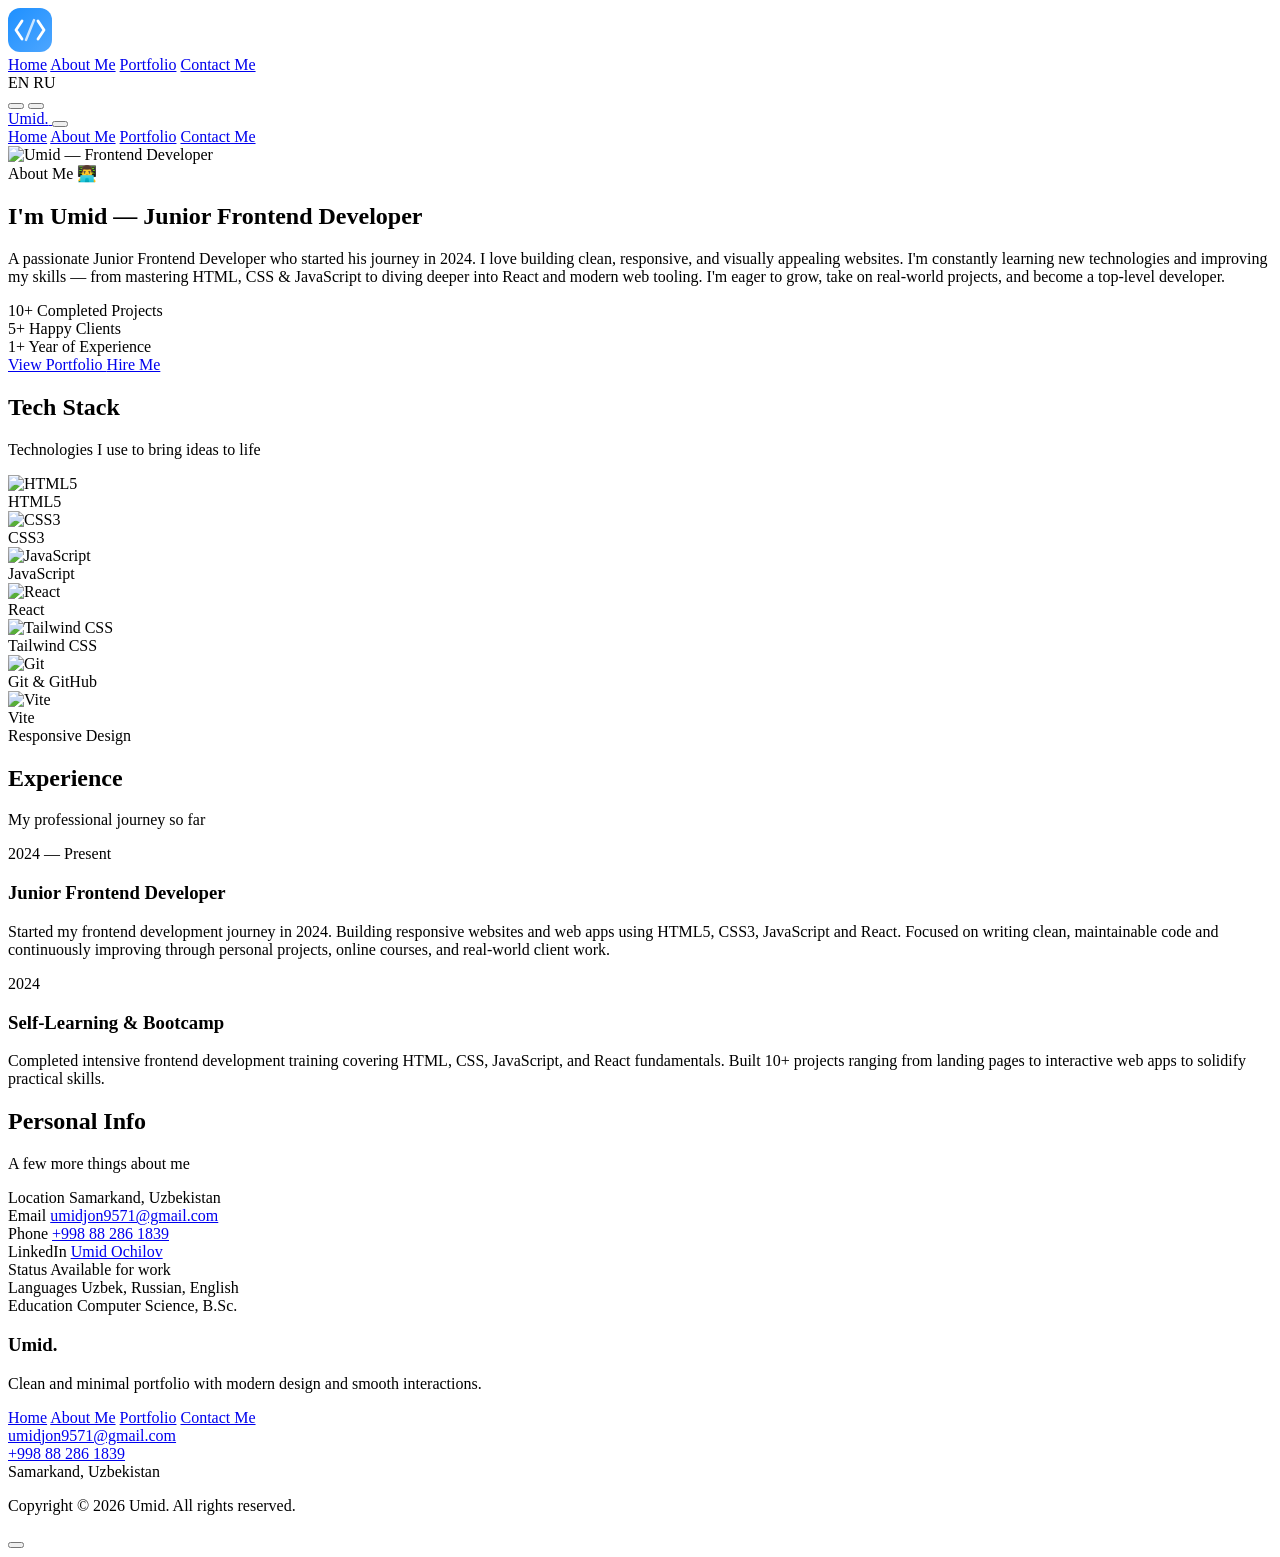
==== about.html @ 9028ab8f "Add files via upload" ====
<!DOCTYPE html>
<html lang="en">

<head>
  <meta charset="UTF-8">
  <meta name="viewport" content="width=device-width, initial-scale=1.0">
  <title>About Me | Umid — Frontend Developer</title>

  <link rel="icon" type="image/svg+xml"
    href="data:image/svg+xml,%3Csvg xmlns='http://www.w3.org/2000/svg' width='44' height='44' viewBox='0 0 44 44' fill='none'%3E%3Cdefs%3E%3ClinearGradient id='g' x1='0' y1='0' x2='44' y2='44' gradientUnits='userSpaceOnUse'%3E%3Cstop offset='0%25' stop-color='%231e90ff'/%3E%3Cstop offset='100%25' stop-color='%234da6ff'/%3E%3C/linearGradient%3E%3C/defs%3E%3Crect width='44' height='44' rx='12' fill='url(%23g)'/%3E%3Cpolyline points='14,13 8,22 14,31' stroke='white' stroke-width='2.8' stroke-linecap='round' stroke-linejoin='round' fill='none'/%3E%3Cpolyline points='30,13 36,22 30,31' stroke='white' stroke-width='2.8' stroke-linecap='round' stroke-linejoin='round' fill='none'/%3E%3Cline x1='26' y1='12' x2='18' y2='32' stroke='rgba(255,255,255,0.75)' stroke-width='2.4' stroke-linecap='round'/%3E%3C/svg%3E">

  <meta name="description"
    content="Learn more about Umid — a passionate Frontend Developer specializing in React, JavaScript, HTML & CSS.">
  <meta name="robots" content="index, follow">
  <meta name="theme-color" content="#1e90ff">

  <link rel="preconnect" href="https://fonts.googleapis.com">
  <link rel="preconnect" href="https://fonts.gstatic.com" crossorigin>
  <link href="https://fonts.googleapis.com/css2?family=Outfit:wght@300;400;500;600;700&display=swap" rel="stylesheet">
  <script src="https://unpkg.com/lucide@latest"></script>
  <link rel="stylesheet" href="./css/style.css">
  <link rel="stylesheet" href="./css/about.css">
</head>

<!-- Premium UI Elements -->
<div class="loader-wrapper" id="loader">
  <div class="loader"></div>
</div>
<div class="scroll-progress" id="scroll-progress"></div>
<div class="cursor-dot" id="cursor-dot"></div>
<div class="cursor-outline" id="cursor-outline"></div>

<div class="bg-slideshow" id="bg-slideshow"></div>
<div class="bg-overlay"></div>
<div class="noise-overlay"></div>

<header id="header">
  <div class="container">
    <nav>
      <a href="index.html" class="logo" id="site-logo">
        <svg xmlns="http://www.w3.org/2000/svg" width="44" height="44" viewBox="0 0 44 44" fill="none">
          <defs>
            <linearGradient id="logoGrad" x1="0" y1="0" x2="44" y2="44" gradientUnits="userSpaceOnUse">
              <stop offset="0%" stop-color="#1e90ff" />
              <stop offset="100%" stop-color="#4da6ff" />
            </linearGradient>
          </defs>
          <rect width="44" height="44" rx="12" fill="url(#logoGrad)" />
          <polyline points="14,13 8,22 14,31" stroke="white" stroke-width="2.8" stroke-linecap="round"
            stroke-linejoin="round" fill="none" />
          <polyline points="30,13 36,22 30,31" stroke="white" stroke-width="2.8" stroke-linecap="round"
            stroke-linejoin="round" fill="none" />
          <line x1="26" y1="12" x2="18" y2="32" stroke="rgba(255,255,255,0.75)" stroke-width="2.4"
            stroke-linecap="round" />
        </svg>
      </a>
      <div class="nav-links">
        <a href="index.html" data-i18n="home">Home</a>
        <a href="about.html" class="active" data-i18n="about">About Me</a>
        <a href="portfolio.html" data-i18n="portfolio">Portfolio</a>
        <a href="contact.html" data-i18n="contact">Contact Me</a>
      </div>

      <div class="nav-actions">
        <div class="lang-switcher">
          <span class="lang-btn active" data-lang="en">EN</span>
          <span class="lang-btn" data-lang="ru">RU</span>
        </div>

        <button id="theme-toggle" class="theme-toggle">
          <i data-lucide="sun" id="sun-icon"></i>
          <i data-lucide="moon" id="moon-icon" style="display: none;"></i>
        </button>

        <button id="mobile-menu-toggle" class="mobile-menu-toggle">
          <i data-lucide="menu"></i>
        </button>
      </div>
    </nav>
  </div>
</header>

<div id="mobile-menu" class="mobile-menu">
  <div class="mobile-menu-header">
    <a href="index.html" class="logo">
      <span class="logo-text">Umid.</span>
    </a>
    <button id="mobile-menu-close" class="mobile-menu-close">
      <i data-lucide="x"></i>
    </button>
  </div>
  <div class="mobile-links">
    <a href="index.html">Home</a>
    <a href="about.html" class="active">About Me</a>
    <a href="portfolio.html">Portfolio</a>
    <a href="contact.html">Contact Me</a>
  </div>
</div>

<main>

  <!-- ═══════════ ABOUT HERO ═══════════ -->
  <section class="container about-hero">
    <div class="about-image-col animate-up">
      <div class="hero-image-wrapper">
        <img src="images/profile.jpg" alt="Umid — Frontend Developer">
      </div>
    </div>

    <div class="about-content-col animate-up" style="transition-delay: 0.15s;">
      <div class="badge">
        <span data-i18n="about_hero_badge">About Me 👨‍💻</span>
      </div>
      <h1 data-i18n="about_hero_title">I'm Umid — <span class="accent">Junior</span> Frontend Developer</h1>
      <p class="about-lead" data-i18n="about_hero_lead">A passionate Junior Frontend Developer who started his journey
        in 2024. I love building
        clean, responsive, and visually appealing websites. I'm constantly learning new technologies and improving my
        skills — from mastering HTML, CSS & JavaScript to diving deeper into React and modern web tooling. I'm eager
        to grow, take on real-world projects, and become a top-level developer.</p>

      <div class="about-stats">
        <div class="about-stat">
          <span class="stat-num">10<span class="accent">+</span></span>
          <span class="stat-lbl" data-i18n="stat_projects">Completed Projects</span>
        </div>
        <div class="about-stat">
          <span class="stat-num">5<span class="accent">+</span></span>
          <span class="stat-lbl" data-i18n="stat_clients">Happy Clients</span>
        </div>
        <div class="about-stat">
          <span class="stat-num">1<span class="accent">+</span></span>
          <span class="stat-lbl" data-i18n="stat_experience">Year of Experience</span>
        </div>
      </div>

      <div class="about-actions">
        <a href="index.html#portfolio" class="btn-primary" data-i18n="hero_btn_portfolio">
          View Portfolio <i data-lucide="arrow-right"></i>
        </a>
        <a href="mailto:umidjon9571@gmail.com" class="btn-outline">
          <i data-lucide="mail"></i> <span data-i18n="hire_me">Hire Me</span>
        </a>
      </div>
    </div>
  </section>

  <!-- ═══════════ TECH STACK ═══════════ -->
  <section class="container tech-section">
    <h2 class="animate-up" data-i18n="tech_stack_title">Tech Stack</h2>
    <p class="section-subtitle animate-up" data-i18n="tech_stack_subtitle">Technologies I use to bring ideas to life</p>
    <div class="tech-grid">
      <div class="tech-card animate-up" style="transition-delay: 0.05s;">
        <div class="tech-icon">
          <img src="https://cdn.jsdelivr.net/gh/devicons/devicon/icons/html5/html5-original.svg" alt="HTML5">
        </div>
        <span>HTML5</span>
      </div>
      <div class="tech-card animate-up" style="transition-delay: 0.1s;">
        <div class="tech-icon">
          <img src="https://cdn.jsdelivr.net/gh/devicons/devicon/icons/css3/css3-original.svg" alt="CSS3">
        </div>
        <span>CSS3</span>
      </div>
      <div class="tech-card animate-up" style="transition-delay: 0.15s;">
        <div class="tech-icon">
          <img src="https://cdn.jsdelivr.net/gh/devicons/devicon/icons/javascript/javascript-original.svg"
            alt="JavaScript">
        </div>
        <span>JavaScript</span>
      </div>
      <div class="tech-card animate-up" style="transition-delay: 0.2s;">
        <div class="tech-icon">
          <img src="https://cdn.jsdelivr.net/gh/devicons/devicon/icons/react/react-original.svg" alt="React">
        </div>
        <span>React</span>
      </div>
      <div class="tech-card animate-up" style="transition-delay: 0.25s;">
        <div class="tech-icon">
          <img src="https://www.svgrepo.com/show/374118/tailwind.svg" alt="Tailwind CSS">
        </div>
        <span>Tailwind CSS</span>
      </div>
      <div class="tech-card animate-up" style="transition-delay: 0.3s;">
        <div class="tech-icon">
          <img src="https://cdn.jsdelivr.net/gh/devicons/devicon/icons/git/git-original.svg" alt="Git">
        </div>
        <span>Git & GitHub</span>
      </div>
      <div class="tech-card animate-up" style="transition-delay: 0.35s;">
        <div class="tech-icon">
          <img src="https://cdn.jsdelivr.net/gh/devicons/devicon/icons/vitejs/vitejs-original.svg" alt="Vite">
        </div>
        <span>Vite</span>
      </div>
      <div class="tech-card animate-up" style="transition-delay: 0.4s;">
        <div class="tech-icon">
          <i data-lucide="smartphone"></i>
        </div>
        <span>Responsive Design</span>
      </div>
    </div>
  </section>

  <!-- ═══════════ EXPERIENCE TIMELINE ═══════════ -->
  <section class="container experience-section">
    <h2 class="animate-up" data-i18n="experience_title">Experience</h2>
    <p class="section-subtitle animate-up" data-i18n="experience_subtitle">My professional journey so far</p>
    <div class="timeline">
      <div class="timeline-item animate-up" style="transition-delay: 0.1s;">
        <div class="timeline-dot"></div>
        <div class="timeline-card">
          <span class="timeline-date">2024 — Present</span>
          <h3 data-i18n="exp_1_title">Junior Frontend Developer</h3>
          <p data-i18n="exp_1_desc">Started my frontend development journey in 2024. Building responsive websites and
            web apps using HTML5,
            CSS3, JavaScript and React. Focused on writing clean, maintainable code and continuously improving through
            personal projects, online courses, and real-world client work.</p>
        </div>
      </div>
      <div class="timeline-item animate-up" style="transition-delay: 0.2s;">
        <div class="timeline-dot"></div>
        <div class="timeline-card">
          <span class="timeline-date">2024</span>
          <h3 data-i18n="exp_2_title">Self-Learning & Bootcamp</h3>
          <p data-i18n="exp_2_desc">Completed intensive frontend development training covering HTML, CSS, JavaScript,
            and React fundamentals.
            Built 10+ projects ranging from landing pages to interactive web apps to solidify practical skills.</p>
        </div>
      </div>
    </div>
  </section>

  <!-- ═══════════ PERSONAL INFO ═══════════ -->
  <section class="container personal-section">
    <h2 class="animate-up" data-i18n="personal_info_title">Personal Info</h2>
    <p class="section-subtitle animate-up" data-i18n="personal_info_subtitle">A few more things about me</p>
    <div class="personal-grid">
      <div class="personal-card animate-up" style="transition-delay: 0.1s;">
        <div class="personal-icon"><i data-lucide="map-pin"></i></div>
        <div>
          <span class="personal-label" data-i18n="label_location">Location</span>
          <span class="personal-value">Samarkand, Uzbekistan</span>
        </div>
      </div>
      <div class="personal-card animate-up" style="transition-delay: 0.15s;">
        <div class="personal-icon"><i data-lucide="mail"></i></div>
        <div>
          <span class="personal-label" data-i18n="label_email">Email</span>
          <a href="mailto:umidjon9571@gmail.com" class="personal-value">umidjon9571@gmail.com</a>
        </div>
      </div>
      <div class="personal-card animate-up" style="transition-delay: 0.2s;">
        <div class="personal-icon"><i data-lucide="phone"></i></div>
        <div>
          <span class="personal-label" data-i18n="label_phone">Phone</span>
          <a href="tel:+998882861839" class="personal-value">+998 88 286 1839</a>
        </div>
      </div>
      <div class="personal-card animate-up" style="transition-delay: 0.22s;">
        <div class="personal-icon"><i data-lucide="linkedin"></i></div>
        <div>
          <span class="personal-label">LinkedIn</span>
          <a href="https://www.linkedin.com/in/umid-ochilov-8169ba395/" target="_blank" class="personal-value">Umid
            Ochilov</a>
        </div>
      </div>
      <div class="personal-card animate-up" style="transition-delay: 0.25s;">
        <div class="personal-icon"><i data-lucide="briefcase"></i></div>
        <div>
          <span class="personal-label">Status</span>
          <span class="personal-value available">Available for work</span>
        </div>
      </div>
      <div class="personal-card animate-up" style="transition-delay: 0.3s;">
        <div class="personal-icon"><i data-lucide="languages"></i></div>
        <div>
          <span class="personal-label">Languages</span>
          <span class="personal-value">Uzbek, Russian, English</span>
        </div>
      </div>
      <div class="personal-card animate-up" style="transition-delay: 0.35s;">
        <div class="personal-icon"><i data-lucide="graduation-cap"></i></div>
        <div>
          <span class="personal-label">Education</span>
          <span class="personal-value">Computer Science, B.Sc.</span>
        </div>
      </div>
    </div>
  </section>

</main>

<!-- ═══════════ FOOTER ═══════════ -->
<footer id="contact" class="footer">
  <div class="container footer-content">
    <div class="footer-left">
      <h3>Umid.</h3>
      <p data-i18n="footer_p">Clean and minimal portfolio with modern design and smooth interactions.</p>
      <div class="footer-links">
        <a href="index.html">Home</a>
        <a href="about.html">About Me</a>
        <a href="portfolio.html">Portfolio</a>
        <a href="contact.html">Contact Me</a>
      </div>
    </div>
    <div class="footer-contact">
      <div class="contact-item">
        <i data-lucide="mail"></i>
        <a href="mailto:umidjon9571@gmail.com">umidjon9571@gmail.com</a>
      </div>
      <div class="contact-item">
        <i data-lucide="phone"></i>
        <a href="tel:+998882861839">+998 88 286 1839</a>
      </div>
      <div class="contact-item">
        <i data-lucide="map-pin"></i>
        <span>Samarkand, Uzbekistan</span>
      </div>
    </div>
    <div class="footer-social">
      <a href="https://github.com/umidjon88" target="_blank" aria-label="GitHub">
        <i data-lucide="github"></i>
      </a>
      <a href="https://www.linkedin.com/in/umid-ochilov-8169ba395/" target="_blank" aria-label="LinkedIn">
        <i data-lucide="linkedin"></i>
      </a>
      <a href="https://t.me/HEMI_power" target="_blank" aria-label="Telegram">
        <i data-lucide="send"></i>
      </a>
      <a href="https://instagram.com/um1d.abv" target="_blank" aria-label="Instagram">
        <i data-lucide="instagram"></i>
      </a>
    </div>
  </div>
  <div class="footer-bottom">
    <p>Copyright © 2026 Umid. All rights reserved.</p>
  </div>
</footer>

<button id="back-to-top" class="back-to-top">
  <i data-lucide="arrow-up"></i>
</button>

<script src="js/translations.js"></script>
<script src="js/lang.js"></script>
<script src="js/animations.js"></script>
<script src="js/about.js"></script>
</body>

</html>
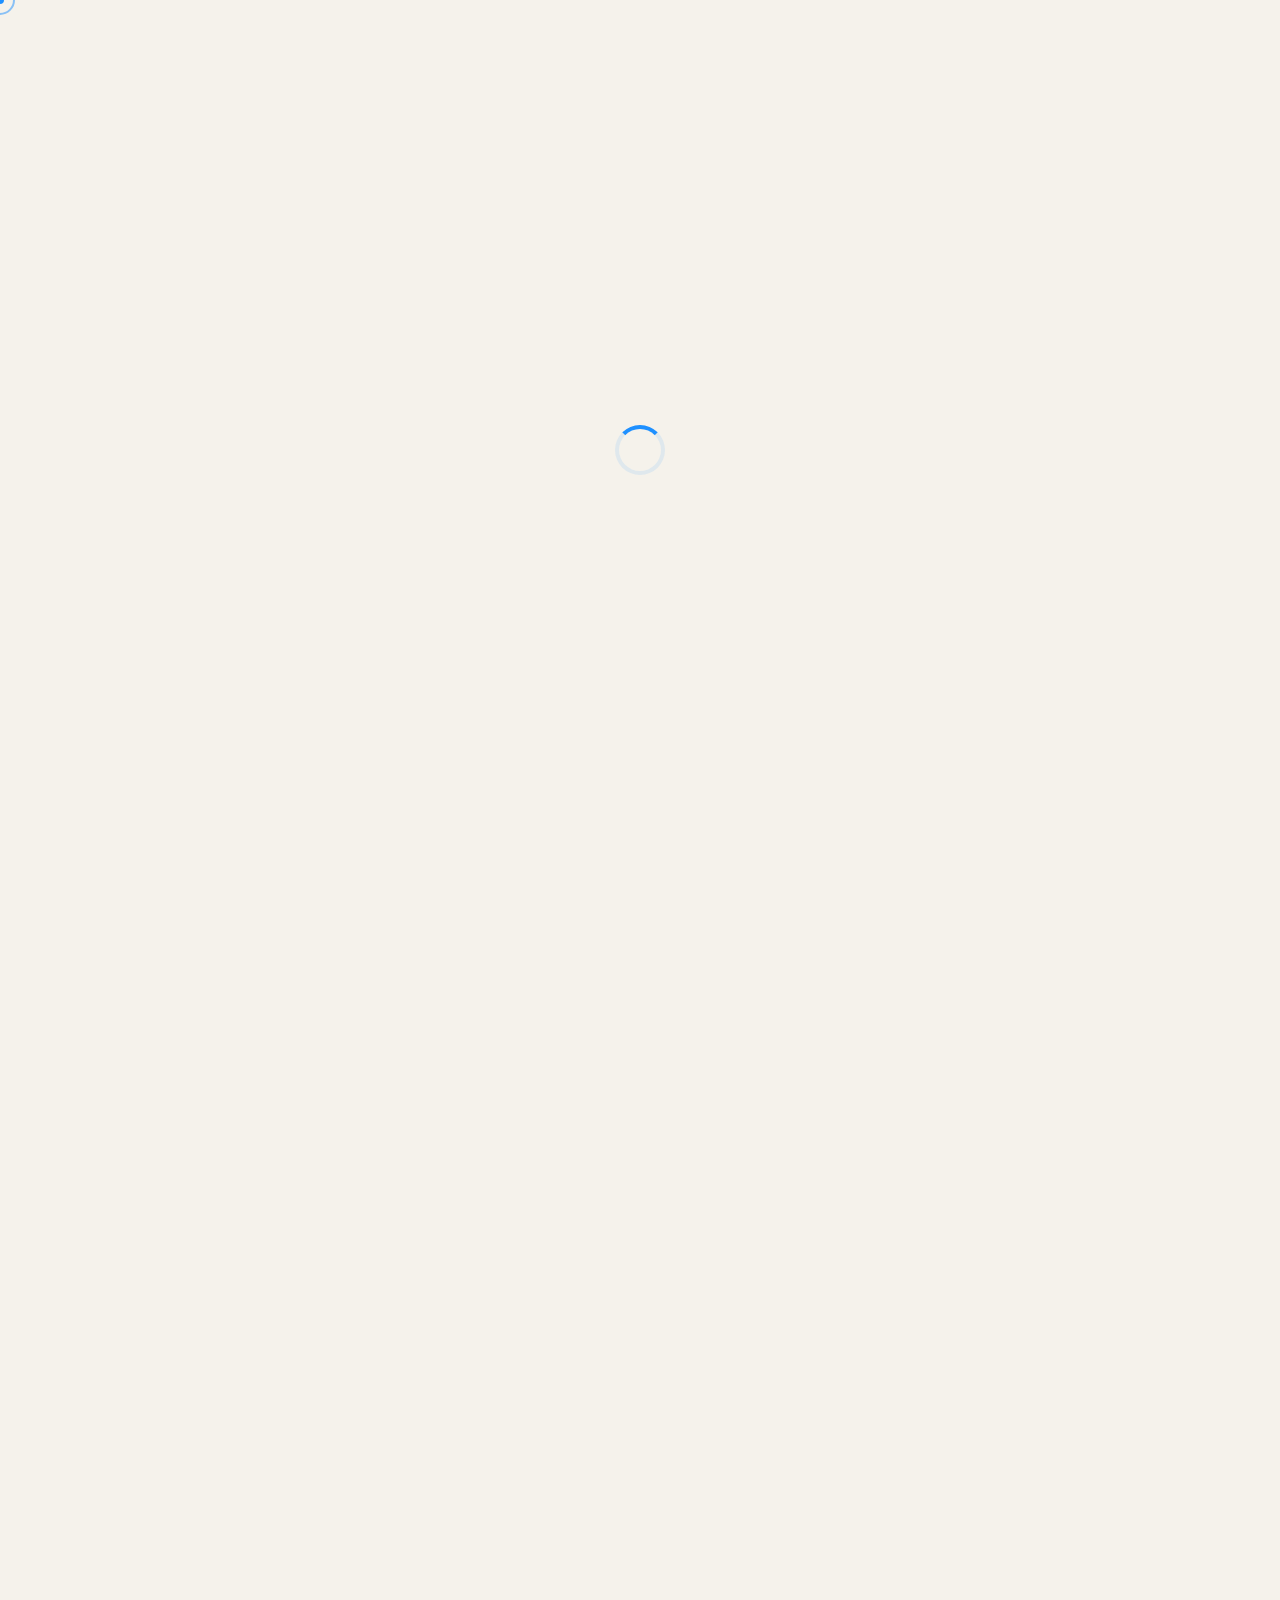
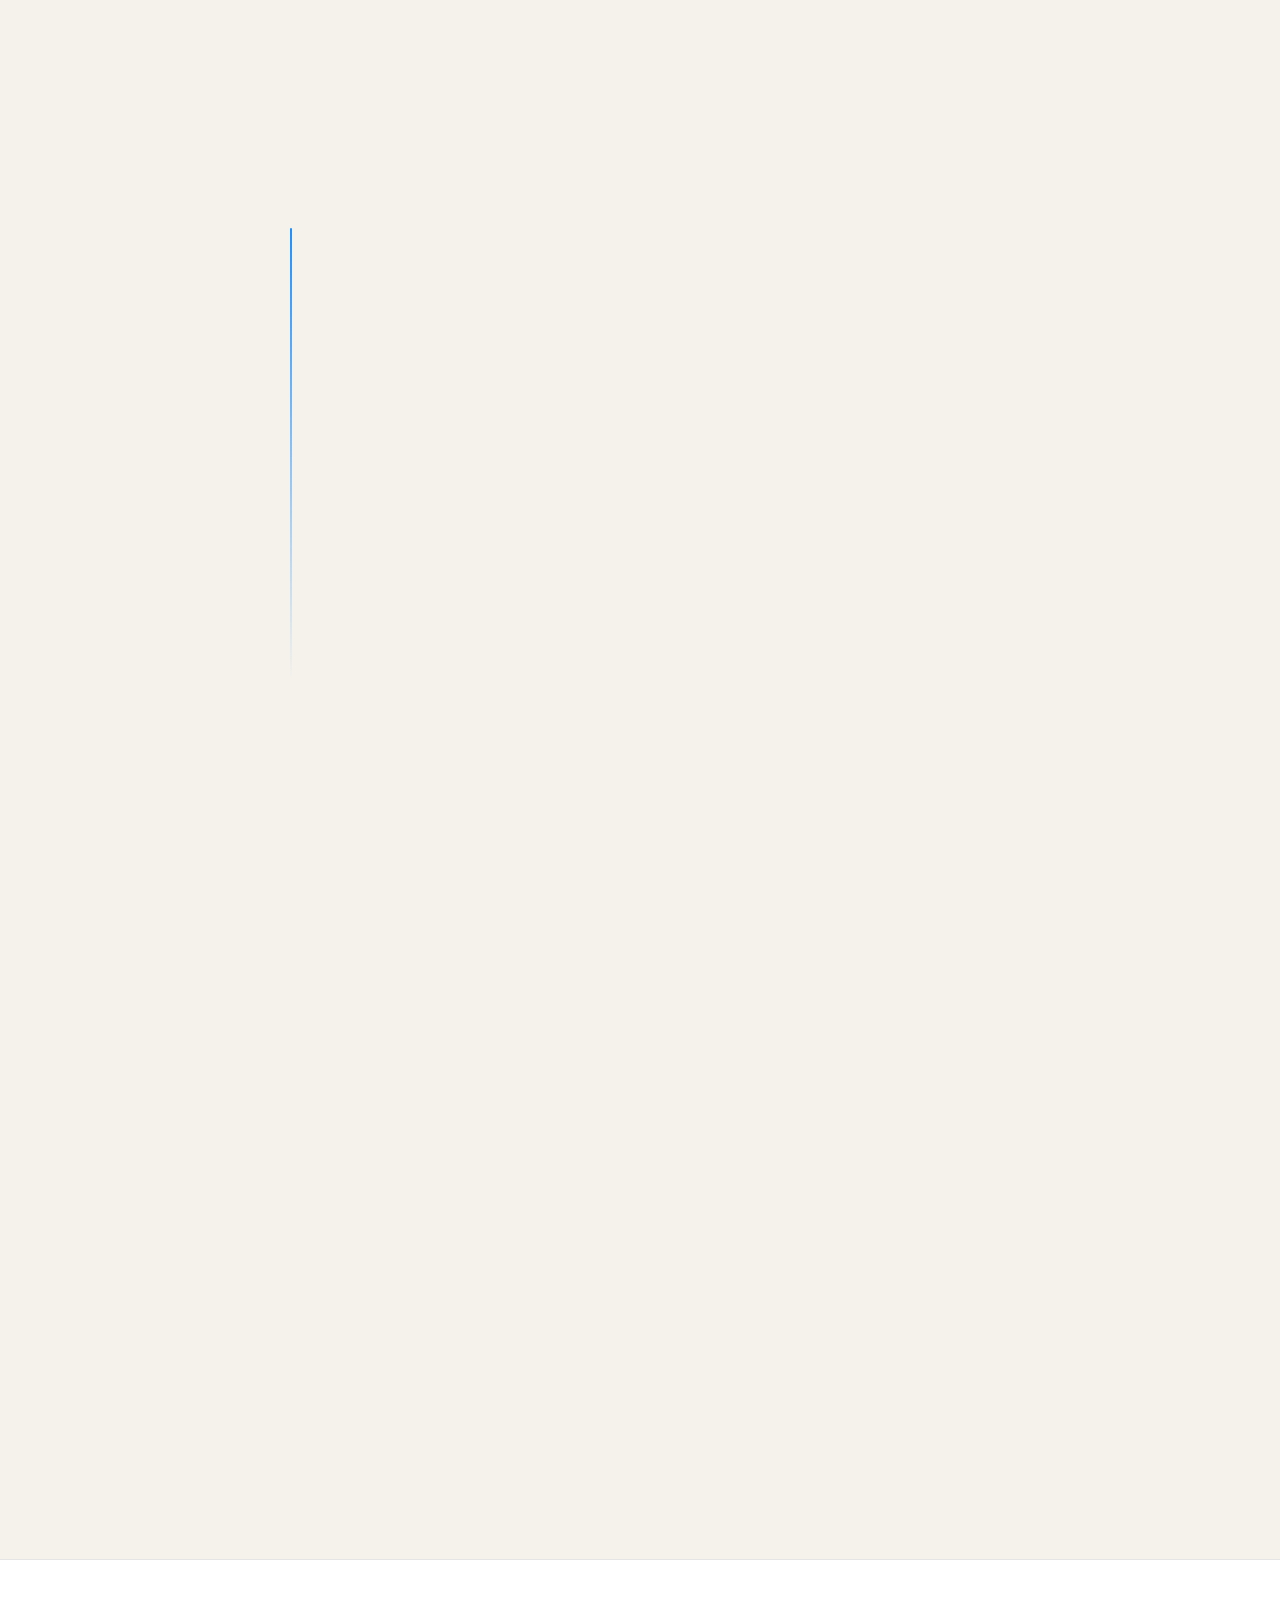
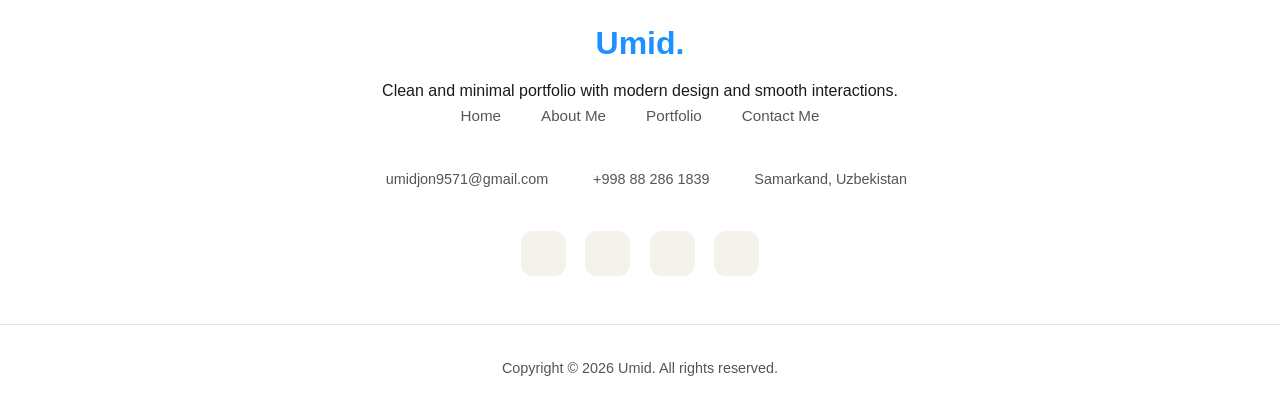
==== commit 62456018: "Update about.html" ====
--- a/about.html
+++ b/about.html
@@ -18,8 +18,8 @@
   <link rel="preconnect" href="https://fonts.gstatic.com" crossorigin>
   <link href="https://fonts.googleapis.com/css2?family=Outfit:wght@300;400;500;600;700&display=swap" rel="stylesheet">
   <script src="https://unpkg.com/lucide@latest"></script>
-  <link rel="stylesheet" href="./css/style.css">
-  <link rel="stylesheet" href="./css/about.css">
+  <link rel="stylesheet" href="style.css">
+  <link rel="stylesheet" href="about.css">
 </head>
 
 <!-- Premium UI Elements -->
@@ -347,4 +347,5 @@
 <script src="js/about.js"></script>
 </body>
 
-</html>+
+</html>
--- a/style.css
+++ b/style.css
@@ -0,0 +1,1748 @@
+:root {
+  --primary: #1e90ff;
+  --primary-hover: #0076e3;
+  --bg-color: #f5f2eb;
+  --text-main: #1a1a1a;
+  --text-muted: #555555;
+  --white: #ffffff;
+  --glass: rgba(255, 255, 255, 0.4);
+  --glass-border: rgba(255, 255, 255, 0.4);
+  --font-main: 'Outfit', sans-serif;
+  --shadow: 0 10px 30px rgba(0, 0, 0, 0.05);
+  --card-bg: #ffffff;
+  --nav-bg: #ffffff;
+  --hover-shadow: 0 12px 36px rgba(0, 0, 0, 0.18), 0 2px 8px rgba(0, 0, 0, 0.10);
+}
+
+[data-theme="dark"] {
+  --bg-color: #121212;
+  --text-main: #f5f2eb;
+  --text-muted: #a0a0a0;
+  --white: #1e1e1e;
+  --glass: rgba(30, 30, 30, 0.4);
+  --glass-border: rgba(255, 255, 255, 0.08);
+  --shadow: 0 10px 30px rgba(0, 0, 0, 0.3);
+  --card-bg: #1e1e1e;
+  --nav-bg: #1e1e1e;
+  --hover-shadow: 0 0 0 1px rgba(30, 144, 255, 0.25), 0 8px 32px rgba(30, 144, 255, 0.30), 0 2px 12px rgba(30, 144, 255, 0.18);
+}
+
+* {
+  margin: 0;
+  padding: 0;
+  box-sizing: border-box;
+}
+
+body {
+  font-family: var(--font-main);
+  background-color: var(--bg-color);
+  color: var(--text-main);
+  line-height: 1.6;
+  overflow-x: hidden;
+  transition: background-color 0.3s ease, color 0.3s ease;
+  position: relative;
+  cursor: none;
+  /* Hide default cursor */
+}
+
+a,
+button,
+.info-card,
+.p-stat,
+.social-btns a,
+.faq-item,
+.info-arrow {
+  cursor: none;
+}
+
+/* Page Loader */
+.loader-wrapper {
+  position: fixed;
+  top: 0;
+  left: 0;
+  width: 100%;
+  height: 100%;
+  background: var(--bg-color);
+  display: flex;
+  justify-content: center;
+  align-items: center;
+  z-index: 10000;
+  transition: opacity 0.5s ease, visibility 0.5s ease;
+}
+
+.loader {
+  width: 50px;
+  height: 50px;
+  border: 4px solid rgba(30, 144, 255, 0.1);
+  border-top-color: var(--primary);
+  border-radius: 50%;
+  animation: spin 1s linear infinite;
+}
+
+@keyframes spin {
+  to {
+    transform: rotate(360deg);
+  }
+}
+
+.loader-wrapper.fade-out {
+  opacity: 0;
+  visibility: hidden;
+}
+
+/* Custom Cursor */
+.cursor-dot,
+.cursor-outline {
+  pointer-events: none;
+  position: fixed;
+  top: 0;
+  left: 0;
+  transform: translate(-50%, -50%);
+  border-radius: 50%;
+  z-index: 99999;
+  transition: transform 0.1s ease, width 0.3s ease, height 0.3s ease, opacity 0.3s ease;
+}
+
+.cursor-dot {
+  width: 8px;
+  height: 8px;
+  background-color: var(--primary);
+}
+
+.cursor-outline {
+  width: 30px;
+  height: 30px;
+  border: 2px solid var(--primary);
+  opacity: 0.5;
+}
+
+/* Cursor Hover Effect */
+.cursor-hover .cursor-dot {
+  transform: translate(-50%, -50%) scale(0.5);
+}
+
+.cursor-hover .cursor-outline {
+  width: 60px;
+  height: 60px;
+  background-color: rgba(30, 144, 255, 0.1);
+  border-width: 1px;
+  opacity: 1;
+}
+
+@media (max-width: 1024px) {
+
+  body,
+  a,
+  button {
+    cursor: auto;
+  }
+
+  .cursor-dot,
+  .cursor-outline {
+    display: none;
+  }
+}
+
+/* Background Slideshow */
+.bg-slideshow {
+  position: fixed;
+  top: 0;
+  left: 0;
+  width: 100%;
+  height: 100%;
+  z-index: -2;
+  overflow: hidden;
+}
+
+.bg-image {
+  position: absolute;
+  top: 0;
+  left: 0;
+  width: 100%;
+  height: 100%;
+  background-size: cover;
+  background-position: center;
+  opacity: 0;
+  transition: opacity 2s ease-in-out;
+}
+
+.bg-image.active {
+  opacity: 0.15;
+}
+
+[data-theme="dark"] .bg-image.active {
+  opacity: 0.08;
+}
+
+.bg-overlay {
+  position: fixed;
+  top: 0;
+  left: 0;
+  width: 100%;
+  height: 100%;
+  background: var(--bg-color);
+  z-index: -1;
+  opacity: 0.8;
+  pointer-events: none;
+}
+
+/* Premium Noise Texture Overlay */
+.noise-overlay {
+  position: fixed;
+  top: 0;
+  left: 0;
+  width: 100%;
+  height: 100%;
+  z-index: 9999;
+  background-image: url("data:image/svg+xml,%3Csvg viewBox='0 0 400 400' xmlns='http://www.w3.org/2000/svg'%3E%3Cfilter id='noiseFilter'%3E%3CfeTurbulence type='fractalNoise' baseFrequency='0.65' numOctaves='3' stitchTiles='stitch'/%3E%3C/filter%3E%3Crect width='100%25' height='100%25' filter='url(%23noiseFilter)'/%3E%3C/svg%3E");
+  opacity: 0.05;
+  pointer-events: none;
+  mix-blend-mode: overlay;
+}
+
+[data-theme="dark"] .noise-overlay {
+  opacity: 0.07;
+}
+
+/* Theme Toggle */
+.theme-toggle {
+  background: var(--card-bg);
+  border: none;
+  width: 45px;
+  height: 45px;
+  border-radius: 50%;
+  display: flex;
+  align-items: center;
+  justify-content: center;
+  cursor: pointer;
+  color: var(--text-main);
+  box-shadow: var(--shadow);
+  transition: all 0.3s ease;
+}
+
+.theme-toggle:hover {
+  transform: scale(1.1);
+  color: var(--primary);
+}
+
+/* Typography */
+h1,
+h2,
+h3 {
+  font-weight: 700;
+  line-height: 1.2;
+}
+
+a {
+  text-decoration: none;
+  color: inherit;
+  transition: all 0.3s ease;
+}
+
+/* Layout */
+.container {
+  max-width: 1200px;
+  margin: 0 auto;
+  padding: 0 2rem;
+}
+
+/* Header & Nav */
+header {
+  padding: 1.5rem 0;
+  position: fixed;
+  width: 100%;
+  top: 0;
+  z-index: 1000;
+  transition: background 0.3s ease;
+}
+
+/* Scroll Progress indicator */
+.scroll-progress {
+  position: fixed;
+  top: 0;
+  left: 0;
+  width: 0%;
+  height: 4px;
+  background: var(--primary);
+  z-index: 9999;
+  transition: width 0.1s ease-out;
+}
+
+header.scrolled {
+  background: var(--glass);
+  backdrop-filter: blur(10px);
+  box-shadow: var(--shadow);
+}
+
+nav {
+  display: flex;
+  justify-content: space-between;
+  align-items: center;
+}
+
+.logo {
+  display: flex;
+  align-items: center;
+  gap: 0.6rem;
+  text-decoration: none;
+}
+
+.logo svg {
+  flex-shrink: 0;
+  filter: drop-shadow(0 2px 8px rgba(30, 144, 255, 0.4));
+  transition: transform 0.3s ease, filter 0.3s ease;
+}
+
+.logo:hover svg {
+  transform: rotate(-8deg) scale(1.08);
+  filter: drop-shadow(0 4px 14px rgba(30, 144, 255, 0.6));
+}
+
+.logo-text {
+  font-size: 1.45rem;
+  font-weight: 700;
+  background: linear-gradient(135deg, #1e90ff, #4da6ff, #1e90ff);
+  background-size: 200% auto;
+  -webkit-background-clip: text;
+  -webkit-text-fill-color: transparent;
+  background-clip: text;
+  letter-spacing: -0.02em;
+  animation: shine-text 3s linear infinite;
+}
+
+@keyframes shine-text {
+  to {
+    background-position: 200% center;
+  }
+}
+
+.animated-gradient {
+  background: linear-gradient(135deg, var(--primary) 0%, #4da6ff 50%, var(--primary) 100%);
+  background-size: 200% auto;
+  -webkit-background-clip: text;
+  -webkit-text-fill-color: transparent;
+  background-clip: text;
+  animation: shine-text 4s linear infinite;
+}
+
+.nav-links {
+  display: flex;
+  gap: 2rem;
+  align-items: center;
+  background: var(--nav-bg);
+  padding: 0.5rem 2rem;
+  border-radius: 100px;
+  box-shadow: var(--shadow);
+}
+
+.nav-links a {
+  font-size: 0.9rem;
+  font-weight: 500;
+  color: var(--text-muted);
+}
+
+.nav-links a:hover,
+.nav-links a.active {
+  color: var(--primary);
+}
+
+.nav-actions {
+  display: flex;
+  align-items: center;
+  gap: 1.5rem;
+}
+
+/* Language Switcher */
+.lang-switcher {
+  display: flex;
+  background: var(--bg-color);
+  border: 1px solid rgba(128, 128, 128, 0.2);
+  padding: 4px;
+  border-radius: 12px;
+  position: relative;
+  gap: 5px;
+}
+
+.lang-btn {
+  padding: 6px 10px;
+  font-size: 0.85rem;
+  font-weight: 600;
+  cursor: pointer;
+  border-radius: 8px;
+  transition: all 0.3s ease;
+  color: var(--text-muted);
+  user-select: none;
+}
+
+.lang-btn.active {
+  background: var(--primary);
+  color: #fff;
+}
+
+.lang-btn:hover:not(.active) {
+  background: rgba(128, 128, 128, 0.1);
+}
+
+@media (max-width: 768px) {
+  .lang-switcher {
+    padding: 2px;
+  }
+
+  .lang-btn {
+    padding: 4px 8px;
+    font-size: 0.75rem;
+  }
+}
+
+/* Translation Animation */
+[data-i18n] {
+  transition: opacity 0.3s ease, transform 0.3s ease;
+}
+
+.lang-changing {
+  opacity: 0;
+  transform: translateY(5px);
+}
+
+/* intl-tel-input styling */
+.iti {
+  width: 100%;
+}
+
+.iti__country-list {
+  background-color: var(--card-bg) !important;
+  border-color: rgba(128, 128, 128, 0.2) !important;
+  border-radius: 12px !important;
+  color: var(--text-main) !important;
+  z-index: 100 !important;
+  box-shadow: var(--shadow) !important;
+}
+
+.iti__country:hover {
+  background-color: rgba(128, 128, 128, 0.1) !important;
+}
+
+.iti__selected-dial-code {
+  color: var(--text-main) !important;
+}
+
+.iti__search-input {
+  background: var(--bg-color) !important;
+  color: var(--text-main) !important;
+  border: 1px solid rgba(128, 128, 128, 0.2) !important;
+  border-radius: 6px !important;
+  padding: 8px !important;
+}
+
+.mobile-menu-toggle {
+  display: none;
+  background: var(--card-bg);
+  border: none;
+  width: 45px;
+  height: 45px;
+  border-radius: 50%;
+  align-items: center;
+  justify-content: center;
+  cursor: pointer;
+  color: var(--text-main);
+  box-shadow: var(--shadow);
+}
+
+.mobile-menu {
+  position: fixed;
+  top: 0;
+  left: 100%;
+  width: 100%;
+  height: 100vh;
+  background-color: var(--bg-color);
+  z-index: 9999;
+  padding: 1.5rem 2rem;
+  transition: transform 0.4s cubic-bezier(0.77, 0.2, 0.05, 1);
+  display: flex;
+  flex-direction: column;
+  visibility: hidden;
+}
+
+.mobile-menu.active {
+  transform: translateX(-100%);
+  visibility: visible;
+}
+
+.mobile-menu-header {
+  display: flex;
+  justify-content: space-between;
+  align-items: center;
+  margin-bottom: 4rem;
+}
+
+.mobile-menu-close {
+  background: var(--card-bg);
+  border: none;
+  width: 45px;
+  height: 45px;
+  border-radius: 50%;
+  display: flex;
+  align-items: center;
+  justify-content: center;
+  cursor: pointer;
+  color: var(--text-main);
+  box-shadow: var(--shadow);
+}
+
+.mobile-links {
+  display: flex;
+  flex-direction: column;
+  gap: 2rem;
+}
+
+.mobile-links a {
+  font-size: 2rem;
+  font-weight: 700;
+  color: var(--text-main);
+}
+
+.mobile-links a.active {
+  color: var(--primary);
+}
+
+.btn-call {
+  background: var(--primary);
+  color: #ffffff;
+  padding: 0.8rem 1.5rem;
+  border-radius: 12px;
+  font-weight: 600;
+  display: flex;
+  align-items: center;
+  gap: 0.5rem;
+  transition: transform 0.3s ease, background 0.3s ease;
+}
+
+.btn-call:hover {
+  background: var(--primary-hover);
+  transform: translateY(-2px);
+}
+
+/* Hero Section */
+.hero {
+  padding-top: 180px;
+  padding-bottom: 80px;
+  display: flex;
+  align-items: center;
+  justify-content: space-between;
+  gap: 2rem;
+}
+
+.hero-content {
+  flex: 1;
+  max-width: 600px;
+}
+
+.badge {
+  display: inline-flex;
+  align-items: center;
+  gap: 0.5rem;
+  background: var(--card-bg);
+  padding: 0.5rem 1.2rem;
+  border-radius: 100px;
+  font-weight: 500;
+  margin-bottom: 2rem;
+  box-shadow: var(--shadow);
+}
+
+.hero-content h1 {
+  font-size: 4.5rem;
+  margin-bottom: 1.5rem;
+}
+
+.hero-content p {
+  font-size: 1.1rem;
+  color: var(--text-muted);
+  margin-bottom: 2.5rem;
+  max-width: 500px;
+}
+
+.hero-actions {
+  display: flex;
+  align-items: center;
+  gap: 2rem;
+  margin-bottom: 4rem;
+}
+
+.btn-primary {
+  background: var(--primary);
+  color: #ffffff;
+  padding: 0.8rem 2rem;
+  border-radius: 12px;
+  font-weight: 600;
+  display: flex;
+  align-items: center;
+  justify-content: center;
+  gap: 0.8rem;
+  border: none;
+  cursor: pointer;
+  font-family: inherit;
+  font-size: 1rem;
+  transition: all 0.3s cubic-bezier(0.4, 0, 0.2, 1);
+  box-shadow: 0 4px 14px 0 rgba(30, 144, 255, 0.39);
+}
+
+.btn-primary:hover {
+  background: var(--primary-hover);
+  transform: translateY(-2px);
+  box-shadow: 0 6px 20px rgba(30, 144, 255, 0.45);
+}
+
+/* Ripple & Animation Container */
+.ripple-container {
+  position: relative;
+  overflow: hidden !important;
+  isolation: isolate;
+}
+
+.ripple {
+  position: absolute;
+  border-radius: 50%;
+  transform: scale(0);
+  background: radial-gradient(circle, rgba(255, 255, 255, 0.4) 0%, transparent 70%);
+  animation: ripple-animation 0.7s cubic-bezier(0.1, 0, 0.3, 1);
+  pointer-events: none;
+  z-index: 2;
+}
+
+[data-theme="dark"] .ripple {
+  background: radial-gradient(circle, rgba(30, 144, 255, 0.3) 0%, transparent 70%);
+}
+
+@keyframes ripple-animation {
+  to {
+    transform: scale(3.5);
+    opacity: 0;
+  }
+}
+
+/* Premium Button Enhancements */
+.btn-primary,
+.btn-outline,
+.btn-call {
+  transition: all 0.4s cubic-bezier(0.4, 0, 0.2, 1);
+}
+
+.btn-primary {
+  position: relative;
+  box-shadow: 0 4px 15px rgba(30, 144, 255, 0.25);
+}
+
+.btn-primary:hover {
+  transform: translateY(-4px) scale(1.02);
+  box-shadow: 0 10px 25px rgba(30, 144, 255, 0.35);
+  background: var(--primary-hover);
+}
+
+.btn-primary:active {
+  transform: translateY(-2px) scale(0.98);
+}
+
+.btn-primary::after {
+  content: '';
+  position: absolute;
+  inset: 0;
+  background: linear-gradient(120deg, transparent, rgba(255, 255, 255, 0.2), transparent);
+  transform: translateX(-100%);
+  transition: transform 0.6s ease;
+  z-index: 1;
+}
+
+.btn-primary:active::after {
+  transform: translateX(100%);
+}
+
+/* For generic buttons and links that should feel premium */
+button:active:not(.no-anim),
+a:active:not(.no-anim) {
+  transform: scale(0.96);
+  transition: transform 0.1s ease;
+}
+
+.btn-secondary {
+  display: flex;
+  align-items: center;
+  gap: 0.5rem;
+  font-weight: 600;
+  color: var(--text-main);
+}
+
+.btn-secondary:hover {
+  color: var(--primary);
+}
+
+/* Hero Image Section */
+.hero-image-container {
+  flex: 1;
+  position: relative;
+  display: flex;
+  justify-content: flex-end;
+}
+
+.hero-image-wrapper {
+  position: relative;
+  width: 550px;
+  height: 650px;
+  background-color: #1a1a1a;
+  overflow: hidden;
+  box-shadow: 30px 30px 80px rgba(0, 0, 0, 0.15);
+  clip-path: polygon(0 60px,
+      60px 60px,
+      60px 30px,
+      90px 30px,
+      90px 0,
+      100% 0,
+      100% calc(100% - 90px),
+      calc(100% - 60px) calc(100% - 90px),
+      calc(100% - 60px) calc(100% - 60px),
+      calc(100% - 30px) calc(100% - 60px),
+      calc(100% - 30px) 100%,
+      30px 100%,
+      30px calc(100% - 30px),
+      0 calc(100% - 30px));
+}
+
+.hero-image-wrapper img {
+  width: 100%;
+  height: 100%;
+  object-fit: cover;
+  filter: grayscale(100%);
+  transition: transform 0.6s ease, filter 0.6s ease;
+}
+
+.hero-image-wrapper:hover img {
+  filter: grayscale(0%);
+  transform: scale(1.05);
+}
+
+.pixel-pattern {
+  position: absolute;
+  top: -40px;
+  left: -40px;
+  display: grid;
+  grid-template-columns: repeat(3, 40px);
+  grid-template-rows: repeat(3, 40px);
+  gap: 10px;
+  z-index: 10;
+}
+
+.pixel-square {
+  width: 40px;
+  height: 40px;
+  background: var(--text-main);
+  border-radius: 10px;
+}
+
+.pixel-square.accent {
+  background: var(--primary);
+}
+
+.pixel-pattern-bottom {
+  position: absolute;
+  bottom: -30px;
+  right: -40px;
+  display: grid;
+  grid-template-columns: repeat(2, 45px);
+  grid-template-rows: repeat(2, 45px);
+  gap: 10px;
+  z-index: 10;
+}
+
+/* Stats Section */
+.stats-card {
+  background: var(--card-bg);
+  padding: 2.5rem;
+  border-radius: 24px;
+  display: flex;
+  justify-content: space-between;
+  box-shadow: var(--shadow);
+  margin-top: 2rem;
+  width: 100%;
+  max-width: 650px;
+}
+
+.stat-item {
+  text-align: left;
+}
+
+.stat-number {
+  font-size: 2.2rem;
+  font-weight: 700;
+  margin-bottom: 0.2rem;
+  color: var(--text-main);
+}
+
+.stat-number span {
+  color: var(--primary);
+}
+
+.stat-label {
+  font-size: 0.85rem;
+  color: var(--text-muted);
+  font-weight: 500;
+}
+
+/* Skills Section */
+.skills-section {
+  padding: 80px 0;
+  text-align: center;
+}
+
+.skills-section h2 {
+  font-size: 2.5rem;
+  margin-bottom: 1rem;
+  font-weight: 600;
+}
+
+.skills-section h2+p {
+  font-size: 0.95rem;
+  color: var(--text-muted);
+  margin-bottom: 4rem;
+  max-width: 700px;
+  margin-left: auto;
+  margin-right: auto;
+}
+
+.skills-grid {
+  display: grid;
+  grid-template-columns: repeat(3, 1fr);
+  gap: 2rem;
+  max-width: 1000px;
+  margin: 0 auto;
+}
+
+.skill-card {
+  background: var(--card-bg);
+  padding: 2.5rem 2rem;
+  border-radius: 20px;
+  box-shadow: 0 5px 20px rgba(0, 0, 0, 0.08);
+  transition: all 0.3s ease;
+  display: flex;
+  flex-direction: column;
+  align-items: center;
+  gap: 1.2rem;
+}
+
+.skill-card:hover {
+  transform: translateY(-8px);
+  box-shadow: var(--hover-shadow);
+  border-color: var(--primary);
+}
+
+.skill-card {
+  border: 1px solid transparent;
+  backdrop-filter: blur(10px);
+  background: var(--glass);
+}
+
+.skill-icon-wrapper {
+  width: 60px;
+  height: 60px;
+  background: linear-gradient(135deg, #1e90ff 0%, #4da6ff 100%);
+  border-radius: 15px;
+  display: flex;
+  align-items: center;
+  justify-content: center;
+  color: #ffffff;
+}
+
+.skill-icon-wrapper svg {
+  width: 28px;
+  height: 28px;
+}
+
+.skill-card h3 {
+  font-size: 1.1rem;
+  font-weight: 600;
+  margin: 0;
+}
+
+.skill-card p {
+  color: var(--text-muted);
+  font-size: 0.88rem;
+  line-height: 1.6;
+  margin: 0;
+}
+
+/* Portfolio Section */
+.portfolio-section {
+  padding: 80px 0;
+  text-align: center;
+}
+
+.portfolio-section h2 {
+  font-size: 2.5rem;
+  margin-bottom: 1rem;
+  font-weight: 600;
+}
+
+.portfolio-section>p {
+  font-size: 0.95rem;
+  color: var(--text-muted);
+  margin-bottom: 4rem;
+  max-width: 700px;
+  margin-left: auto;
+  margin-right: auto;
+}
+
+.portfolio-grid {
+  display: grid;
+  grid-template-columns: repeat(auto-fit, minmax(280px, 1fr));
+  gap: 2.5rem;
+  margin-bottom: 3rem;
+}
+
+.portfolio-card {
+  background: var(--card-bg);
+  border-radius: 20px;
+  overflow: hidden;
+  box-shadow: 0 5px 20px rgba(0, 0, 0, 0.08);
+  transition: all 0.3s ease;
+  text-align: left;
+}
+
+.portfolio-card:hover {
+  transform: translateY(-10px);
+  box-shadow: var(--hover-shadow);
+}
+
+.portfolio-image {
+  width: 100%;
+  height: 200px;
+  overflow: hidden;
+  background: linear-gradient(135deg, #4facfe 0%, #00f2fe 100%);
+  position: relative;
+  display: flex;
+  align-items: center;
+  justify-content: center;
+  color: white;
+  font-size: 0.9rem;
+  font-weight: 500;
+}
+
+.portfolio-card:nth-child(1) .portfolio-image {
+  background: linear-gradient(135deg, #1e90ff 0%, #4da6ff 100%);
+}
+
+.portfolio-card:nth-child(2) .portfolio-image {
+  background: linear-gradient(135deg, #2193b0 0%, #6dd5ed 100%);
+}
+
+.portfolio-card:nth-child(3) .portfolio-image {
+  background: linear-gradient(135deg, #4facfe 0%, #00f2fe 100%);
+}
+
+.portfolio-card:nth-child(4) .portfolio-image {
+  background: linear-gradient(135deg, #43e97b 0%, #38f9d7 100%);
+}
+
+.portfolio-image img {
+  width: 100%;
+  height: 100%;
+  object-fit: cover;
+  transition: transform 0.5s ease;
+}
+
+.portfolio-card:hover .portfolio-image img {
+  transform: scale(1.1);
+}
+
+.portfolio-info {
+  padding: 1.8rem;
+}
+
+.portfolio-number {
+  font-size: 0.85rem;
+  color: var(--primary);
+  font-weight: 600;
+  margin-bottom: 0.5rem;
+  display: block;
+}
+
+.portfolio-info h3 {
+  font-size: 1.2rem;
+  margin-bottom: 0.8rem;
+  font-weight: 600;
+  color: var(--text-main);
+}
+
+.portfolio-info p {
+  font-size: 0.9rem;
+  color: var(--text-muted);
+  line-height: 1.6;
+  margin-bottom: 1.2rem;
+}
+
+.portfolio-link {
+  display: inline-flex;
+  align-items: center;
+  gap: 0.5rem;
+  color: var(--primary);
+  font-weight: 600;
+  font-size: 0.9rem;
+  transition: gap 0.3s ease;
+}
+
+.portfolio-link:hover {
+  gap: 0.8rem;
+}
+
+.portfolio-link svg {
+  width: 16px;
+  height: 16px;
+}
+
+.portfolio-cta {
+  margin-top: 3rem;
+}
+
+/* Benefits Section */
+.benefits-section {
+  padding: 80px 0;
+  text-align: center;
+}
+
+.benefits-section h2 {
+  font-size: 2.5rem;
+  margin-bottom: 1rem;
+  font-weight: 600;
+}
+
+.section-subtitle {
+  font-size: 0.95rem;
+  color: var(--text-muted);
+  margin-bottom: 4rem;
+  max-width: 600px;
+  margin-left: auto;
+  margin-right: auto;
+}
+
+.benefits-grid {
+  display: grid;
+  grid-template-columns: repeat(3, 1fr);
+  gap: 2rem;
+  max-width: 1000px;
+  margin: 0 auto;
+  text-align: left;
+}
+
+.benefit-card {
+  background: var(--card-bg);
+  padding: 2rem;
+  border-radius: 20px;
+  box-shadow: 0 5px 20px rgba(0, 0, 0, 0.08);
+  transition: all 0.3s ease;
+}
+
+.benefit-card:hover {
+  transform: translateY(-5px);
+  box-shadow: var(--hover-shadow);
+}
+
+.benefi.btn-call:hover {
+  transform: translateY(-2px);
+  filter: brightness(1.1);
+}
+
+/* Premium Test Alert Modal */
+.test-alert-overlay {
+  position: fixed;
+  inset: 0;
+  background: rgba(0, 0, 0, 0.6);
+  backdrop-filter: blur(12px);
+  z-index: 11000;
+  display: flex;
+  align-items: center;
+  justify-content: center;
+  opacity: 0;
+  visibility: hidden;
+  transition: all 0.5s cubic-bezier(0.4, 0, 0.2, 1);
+}
+
+.test-alert-overlay.active {
+  opacity: 1;
+  visibility: visible;
+}
+
+.test-alert-modal {
+  background: var(--glass);
+  border: 1px solid var(--glass-border);
+  padding: 3rem;
+  border-radius: 24px;
+  max-width: 480px;
+  width: 90%;
+  text-align: center;
+  box-shadow: 0 30px 60px rgba(0, 0, 0, 0.4);
+  transform: scale(0.8) translateY(20px);
+  transition: all 0.5s cubic-bezier(0.34, 1.56, 0.64, 1);
+  box-shadow: 0 0 0 1px var(--glass-border), var(--shadow);
+}
+
+.test-alert-overlay.active .test-alert-modal {
+  transform: scale(1) translateY(0);
+}
+
+.test-alert-icon {
+  width: 64px;
+  height: 64px;
+  background: linear-gradient(135deg, var(--primary), #4da6ff);
+  border-radius: 20px;
+  display: flex;
+  align-items: center;
+  justify-content: center;
+  margin: 0 auto 1.5rem;
+  color: white;
+  box-shadow: 0 10px 20px rgba(30, 144, 255, 0.3);
+}
+
+.test-alert-modal h2 {
+  font-size: 1.8rem;
+  margin-bottom: 1rem;
+}
+
+.test-alert-modal p {
+  color: var(--text-muted);
+  line-height: 1.6;
+  margin-bottom: 2rem;
+}
+
+.alert-actions {
+  display: flex;
+  flex-direction: column;
+  gap: 1rem;
+}
+
+.alert-close-btn {
+  width: 100%;
+  padding: 1.1rem;
+  border-radius: 14px;
+  background: var(--primary);
+  color: white;
+  border: none;
+  font-weight: 700;
+  cursor: pointer;
+  transition: all 0.3s ease;
+  box-shadow: 0 4px 15px rgba(30, 144, 255, 0.2);
+}
+
+.alert-feedback-btn {
+  display: block;
+  width: 100%;
+  padding: 1rem;
+  border-radius: 14px;
+  background: rgba(128, 128, 128, 0.1);
+  color: var(--text-main);
+  text-decoration: none;
+  font-weight: 600;
+  font-size: 0.95rem;
+  transition: all 0.3s ease;
+  border: 1px solid rgba(128, 128, 128, 0.1);
+}
+
+.alert-feedback-btn:hover {
+  background: rgba(128, 128, 128, 0.15);
+  transform: translateY(-2px);
+}
+
+.alert-close-btn:hover {
+  transform: translateY(-2px);
+  box-shadow: 0 8px 25px rgba(30, 144, 255, 0.3);
+  filter: brightness(1.1);
+}
+
+.benefit-icon {
+  width: 52px;
+  height: 52px;
+  background: linear-gradient(135deg, #1e90ff 0%, #4da6ff 100%);
+  border-radius: 14px;
+  display: flex;
+  align-items: center;
+  justify-content: center;
+  color: #ffffff;
+  margin-bottom: 1rem;
+}
+
+.benefit-icon svg {
+  width: 26px;
+  height: 26px;
+}
+
+.benefit-card h3 {
+  font-size: 1.05rem;
+  margin-bottom: 0.8rem;
+  color: var(--text-main);
+  font-weight: 600;
+}
+
+.benefit-card p {
+  color: var(--text-muted);
+  font-size: 0.88rem;
+  line-height: 1.7;
+  margin: 0;
+}
+
+/* Animation */
+@keyframes fadeInUp {
+  from {
+    opacity: 0;
+    transform: translateY(35px);
+  }
+
+  to {
+    opacity: 1;
+    transform: translateY(0);
+  }
+}
+
+/* Start hidden — JS adds .visible when element enters viewport */
+.animate-up {
+  opacity: 0;
+  transform: translateY(35px);
+  transition: opacity 0.65s ease, transform 0.65s ease;
+}
+
+.animate-up.visible {
+  opacity: 1;
+  transform: translateY(0);
+}
+
+/* FAQ Section */
+.faq-section {
+  padding: 80px 0;
+  text-align: center;
+}
+
+.faq-section h2 {
+  font-size: 2.5rem;
+  margin-bottom: 1rem;
+  font-weight: 600;
+}
+
+.faq-section>p {
+  font-size: 0.95rem;
+  color: var(--text-muted);
+  margin-bottom: 4rem;
+  max-width: 700px;
+  margin-left: auto;
+  margin-right: auto;
+}
+
+.faq-container {
+  display: grid;
+  grid-template-columns: 1.5fr 1fr;
+  gap: 3rem;
+  text-align: left;
+}
+
+.faq-left {
+  display: flex;
+  flex-direction: column;
+  gap: 1rem;
+}
+
+.faq-item {
+  background: var(--card-bg);
+  border-radius: 16px;
+  overflow: hidden;
+  box-shadow: 0 5px 20px rgba(0, 0, 0, 0.08);
+  transition: all 0.3s ease;
+}
+
+.faq-item:hover {
+  box-shadow: var(--hover-shadow);
+}
+
+.faq-question {
+  display: flex;
+  justify-content: space-between;
+  align-items: center;
+  padding: 1.5rem;
+  cursor: pointer;
+  user-select: none;
+}
+
+.faq-question span {
+  font-weight: 600;
+  font-size: 0.95rem;
+  color: var(--text-main);
+  flex: 1;
+}
+
+.faq-toggle {
+  background: none;
+  border: none;
+  color: var(--primary);
+  cursor: pointer;
+  width: 24px;
+  height: 24px;
+  display: flex;
+  align-items: center;
+  justify-content: center;
+  transition: transform 0.3s ease;
+}
+
+.faq-item.active .faq-toggle {
+  transform: rotate(45deg);
+}
+
+.faq-answer {
+  max-height: 0;
+  overflow: hidden;
+  transition: max-height 0.3s ease, padding 0.3s ease;
+}
+
+.faq-item.active .faq-answer {
+  max-height: 500px;
+  padding: 0 1.5rem 1.5rem;
+}
+
+.faq-answer p {
+  color: var(--text-muted);
+  font-size: 0.9rem;
+  line-height: 1.7;
+  margin: 0;
+}
+
+.faq-right {
+  position: sticky;
+  top: 120px;
+  height: fit-content;
+}
+
+.faq-cta {
+  background: linear-gradient(135deg, var(--primary) 0%, #0076e3 100%);
+  padding: 3rem 2rem;
+  border-radius: 20px;
+  text-align: center;
+  color: white;
+}
+
+.faq-icon {
+  width: 70px;
+  height: 70px;
+  background: rgba(255, 255, 255, 0.2);
+  border-radius: 50%;
+  display: flex;
+  align-items: center;
+  justify-content: center;
+  margin: 0 auto 1.5rem;
+}
+
+.faq-cta h3 {
+  font-size: 1.3rem;
+  margin-bottom: 1rem;
+  color: white;
+}
+
+.faq-cta p {
+  font-size: 0.9rem;
+  opacity: 0.95;
+  margin-bottom: 1.5rem;
+  line-height: 1.6;
+}
+
+.faq-cta .btn-primary {
+  background: white;
+  color: var(--primary);
+}
+
+/* Footer */
+.footer {
+  background: var(--card-bg);
+  padding: 4rem 0 1rem;
+  margin-top: 5rem;
+  border-top: 1px solid rgba(0, 0, 0, 0.1);
+}
+
+.footer-content {
+  display: flex;
+  flex-direction: column;
+  align-items: center;
+  gap: 2.5rem;
+  text-align: center;
+  margin-bottom: 3rem;
+}
+
+.footer-left h3 {
+  font-size: 2rem;
+  color: var(--primary);
+  margin-bottom: 1rem;
+}
+
+.footer-links {
+  display: flex;
+  flex-direction: row;
+  justify-content: center;
+  gap: 2.5rem;
+  flex-wrap: wrap;
+}
+
+.footer-links a {
+  color: var(--text-muted);
+  font-size: 0.95rem;
+  transition: color 0.3s ease;
+}
+
+.footer-links a:hover {
+  color: var(--primary);
+}
+
+.footer-contact {
+  display: flex;
+  flex-direction: row;
+  justify-content: center;
+  flex-wrap: wrap;
+  gap: 2rem;
+}
+
+.contact-item {
+  display: flex;
+  align-items: center;
+  gap: 0.8rem;
+  color: var(--text-muted);
+  font-size: 0.9rem;
+}
+
+.contact-item svg {
+  width: 18px;
+  height: 18px;
+  color: var(--primary);
+}
+
+.contact-item a {
+  color: var(--text-muted);
+  transition: color 0.3s ease;
+}
+
+.contact-item a:hover {
+  color: var(--primary);
+}
+
+.footer-social {
+  display: flex;
+  gap: 1.2rem;
+  justify-content: center;
+}
+
+.footer-social a {
+  width: 45px;
+  height: 45px;
+  background: var(--bg-color);
+  border-radius: 12px;
+  display: flex;
+  align-items: center;
+  justify-content: center;
+  color: var(--text-main);
+  transition: all 0.3s ease;
+}
+
+.footer-social a:hover {
+  background: var(--primary);
+  color: white;
+  transform: translateY(-3px);
+}
+
+/* ═══════════ TILT EFFECT ═══════════ */
+.tilt-card {
+  transform-style: preserve-3d;
+  perspective: 2000px;
+  transition: transform 0.5s ease-out;
+  will-change: transform;
+}
+
+.tilt-content {
+  transform: translateZ(20px);
+}
+
+/* ═══════════ TESTIMONIALS ═══════════ */
+.testimonials-section {
+  padding: 100px 0;
+  text-align: center;
+  overflow: hidden;
+}
+
+.testimonials-slider {
+  max-width: 900px;
+  margin: 50px auto 0;
+  position: relative;
+  padding: 0 20px;
+}
+
+.testimonials-track {
+  display: flex;
+  transition: transform 0.6s cubic-bezier(0.23, 1, 0.32, 1);
+  gap: 30px;
+}
+
+.testimonial-card {
+  min-width: 100%;
+  background: var(--card-bg);
+  padding: 40px;
+  border-radius: 24px;
+  box-shadow: var(--shadow);
+  border: 1px solid rgba(128, 128, 128, 0.1);
+  text-align: left;
+  display: flex;
+  flex-direction: column;
+  gap: 24px;
+  position: relative;
+}
+
+.t-quote {
+  color: var(--primary);
+  opacity: 0.2;
+}
+
+.t-quote svg {
+  width: 40px;
+  height: 40px;
+}
+
+.t-text {
+  font-size: 1.15rem;
+  font-weight: 500;
+  line-height: 1.7;
+  color: var(--text-main);
+  font-style: italic;
+}
+
+.t-user {
+  display: flex;
+  align-items: center;
+  gap: 16px;
+  margin-top: auto;
+}
+
+.t-user img {
+  width: 56px;
+  height: 56px;
+  border-radius: 50%;
+  object-fit: cover;
+  border: 2px solid var(--primary);
+}
+
+.t-info h4 {
+  font-size: 1rem;
+  margin: 0;
+}
+
+.t-info span {
+  font-size: 0.85rem;
+  color: var(--text-muted);
+}
+
+.testimonial-btns {
+  display: flex;
+  gap: 15px;
+  justify-content: center;
+  margin-top: 40px;
+}
+
+.t-btn {
+  width: 50px;
+  height: 50px;
+  border-radius: 12px;
+  border: 1px solid rgba(128, 128, 128, 0.2);
+  background: var(--card-bg);
+  cursor: pointer;
+  display: flex;
+  align-items: center;
+  justify-content: center;
+  color: var(--text-main);
+  transition: all 0.3s ease;
+}
+
+.t-btn:hover {
+  background: var(--primary);
+  border-color: var(--primary);
+  color: #fff;
+}
+
+.t-dots {
+  display: flex;
+  justify-content: center;
+  gap: 10px;
+  margin-top: 24px;
+}
+
+.t-dot {
+  width: 10px;
+  height: 10px;
+  border-radius: 50%;
+  background: var(--text-muted);
+  opacity: 0.3;
+  cursor: pointer;
+  transition: all 0.3s ease;
+}
+
+.t-dot.active {
+  width: 24px;
+  border-radius: 100px;
+  background: var(--primary);
+  opacity: 1;
+}
+
+@media (max-width: 768px) {
+  .testimonial-card {
+    padding: 30px 20px;
+  }
+
+  .t-text {
+    font-size: 1rem;
+  }
+}
+
+.footer-bottom {
+  padding-top: 2rem;
+  border-top: 1px solid rgba(0, 0, 0, 0.1);
+  text-align: center;
+}
+
+.footer-bottom p {
+  color: var(--text-muted);
+  font-size: 0.9rem;
+  margin: 0;
+}
+
+/* Responsive Test */
+@media (max-width: 992px) {
+  .hero {
+    flex-direction: column-reverse;
+    /* Image at the top */
+    padding-top: 120px;
+    text-align: center;
+    gap: 3rem;
+  }
+
+  .hero-content {
+    max-width: 100%;
+  }
+
+  .hero-content p {
+    margin: 0 auto 2.5rem;
+  }
+
+  .hero-actions {
+    justify-content: center;
+  }
+
+  .hero-image-container {
+    justify-content: center;
+    width: 100%;
+    margin-bottom: 2rem;
+  }
+
+  .stats-card {
+    grid-template-columns: 1fr;
+    gap: 2rem;
+    padding: 2rem;
+    margin: 2rem auto;
+  }
+
+  .nav-links {
+    display: none;
+  }
+
+  .mobile-menu-toggle {
+    display: flex;
+  }
+
+  .hero-image-wrapper {
+    width: 100%;
+    max-width: 400px;
+    height: 450px;
+  }
+
+  .hero-image-wrapper img {
+    filter: grayscale(0%);
+  }
+
+  .faq-container {
+    grid-template-columns: 1fr;
+    gap: 3rem;
+  }
+
+  .faq-right {
+    position: static;
+    top: 0;
+  }
+}
+
+@media (max-width: 768px) {
+  .hero-content h1 {
+    font-size: 2.8rem;
+  }
+
+  .stats-card {
+    display: grid;
+    grid-template-columns: repeat(2, 1fr);
+    padding: 1.5rem;
+    gap: 1.5rem;
+    max-width: 100%;
+  }
+
+  .stat-item:first-child {
+    grid-column: 1 / -1;
+    text-align: center;
+    padding-bottom: 1rem;
+    border-bottom: 1px solid rgba(128, 128, 128, 0.1);
+  }
+
+  .stat-item {
+    text-align: center;
+  }
+
+  .skills-grid,
+  .benefits-grid {
+    grid-template-columns: 1fr;
+  }
+
+  .portfolio-grid {
+    grid-template-columns: 1fr;
+  }
+
+  .footer-content {
+    gap: 2rem;
+  }
+}
+
+/* Back to Top */
+.back-to-top {
+  position: fixed;
+  bottom: 30px;
+  right: 30px;
+  width: 50px;
+  height: 50px;
+  background: var(--primary);
+  color: #fff;
+  border-radius: 50%;
+  display: flex;
+  align-items: center;
+  justify-content: center;
+  cursor: pointer;
+  border: none;
+  opacity: 0;
+  visibility: hidden;
+  transition: all 0.3s ease;
+  z-index: 1000;
+  box-shadow: 0 5px 15px rgba(30, 144, 255, 0.3);
+}
+
+.back-to-top.show {
+  opacity: 1;
+  visibility: visible;
+}
+
+.back-to-top:hover {
+  transform: translateY(-5px);
+  background: var(--primary-hover);
+}
+
+.back-to-top svg {
+  width: 24px;
+  height: 24px;
+}
--- a/about.css
+++ b/about.css
@@ -0,0 +1,403 @@
+/* ═══════════════════════════════════
+   ABOUT PAGE — about.css
+   Extends style.css variables & utilities
+═══════════════════════════════════ */
+
+.accent {
+  background: linear-gradient(135deg, var(--primary) 0%, #4da6ff 50%, var(--primary) 100%);
+  background-size: 200% auto;
+  -webkit-background-clip: text;
+  -webkit-text-fill-color: transparent;
+  background-clip: text;
+  animation: shine-text 4s linear infinite;
+  font-weight: 700;
+}
+
+/* ─── About Hero ─── */
+.about-hero {
+  padding-top: 160px;
+  padding-bottom: 80px;
+  display: flex;
+  align-items: center;
+  gap: 5rem;
+}
+
+.about-image-col {
+  flex-shrink: 0;
+}
+
+.about-content-col {
+  flex: 1;
+  max-width: 620px;
+}
+
+.about-content-col h1 {
+  font-size: 3.2rem;
+  font-weight: 700;
+  line-height: 1.15;
+  margin: 1.2rem 0 1.4rem;
+}
+
+.about-lead {
+  font-size: 1rem;
+  color: var(--text-muted);
+  line-height: 1.75;
+  margin-bottom: 2.5rem;
+  max-width: 540px;
+}
+
+/* ─── Stats row ─── */
+.about-stats {
+  display: flex;
+  gap: 3rem;
+  padding: 1.8rem 0;
+  border-top: 1px solid rgba(128, 128, 128, 0.15);
+  border-bottom: 1px solid rgba(128, 128, 128, 0.15);
+  margin-bottom: 2.5rem;
+}
+
+.about-stat {
+  display: flex;
+  flex-direction: column;
+  gap: 0.3rem;
+}
+
+.stat-num {
+  font-size: 2rem;
+  font-weight: 700;
+  color: var(--text-main);
+  line-height: 1;
+}
+
+.stat-lbl {
+  font-size: 0.8rem;
+  color: var(--text-muted);
+  font-weight: 500;
+}
+
+/* ─── About Actions ─── */
+.about-actions {
+  display: flex;
+  align-items: center;
+  gap: 1.2rem;
+  flex-wrap: wrap;
+}
+
+.btn-outline {
+  display: inline-flex;
+  align-items: center;
+  gap: 0.5rem;
+  padding: 0.9rem 1.8rem;
+  border: 2px solid var(--primary);
+  border-radius: 12px;
+  font-weight: 600;
+  color: var(--primary);
+  transition: background 0.3s ease, color 0.3s ease, transform 0.3s ease;
+  font-size: 0.95rem;
+}
+
+.btn-outline:hover {
+  background: var(--primary);
+  color: #fff;
+  transform: translateY(-2px);
+}
+
+.btn-outline svg {
+  width: 18px;
+  height: 18px;
+}
+
+/* ─── Tech Stack ─── */
+.tech-section {
+  padding: 80px 0;
+  text-align: center;
+}
+
+.tech-section h2 {
+  font-size: 2.5rem;
+  font-weight: 600;
+  margin-bottom: 1rem;
+}
+
+.tech-grid {
+  display: grid;
+  grid-template-columns: repeat(4, 1fr);
+  gap: 1.5rem;
+  max-width: 900px;
+  margin: 0 auto;
+}
+
+.tech-card {
+  background: var(--card-bg);
+  border-radius: 18px;
+  padding: 2rem 1rem;
+  display: flex;
+  flex-direction: column;
+  align-items: center;
+  gap: 1rem;
+  box-shadow: 0 4px 16px rgba(0, 0, 0, 0.07);
+  transition: transform 0.3s ease, box-shadow 0.3s ease;
+  font-weight: 600;
+  font-size: 0.9rem;
+  color: var(--text-main);
+}
+
+.tech-card:hover {
+  transform: translateY(-6px);
+  box-shadow: var(--hover-shadow);
+}
+
+.tech-icon {
+  width: 60px;
+  height: 60px;
+  border-radius: 16px;
+  display: flex;
+  align-items: center;
+  justify-content: center;
+  background: var(--bg-color);
+  /* Uniform light background */
+  border: 1px solid rgba(128, 128, 128, 0.1);
+  margin: 0 auto 1.2rem;
+  transition: all 0.3s ease;
+}
+
+[data-theme="dark"] .tech-icon {
+  background: rgba(255, 255, 255, 0.03);
+}
+
+.tech-icon img {
+  width: 32px;
+  height: 32px;
+  object-fit: contain;
+}
+
+.tech-icon i {
+  font-size: 26px;
+  color: var(--primary);
+}
+
+/* ─── Experience Timeline ─── */
+.experience-section {
+  padding: 80px 0;
+  text-align: center;
+}
+
+.experience-section h2 {
+  font-size: 2.5rem;
+  font-weight: 600;
+  margin-bottom: 1rem;
+}
+
+.timeline {
+  margin: 0 auto;
+  max-width: 720px;
+  position: relative;
+  padding-left: 2.5rem;
+  text-align: left;
+}
+
+.timeline::before {
+  content: '';
+  position: absolute;
+  left: 10px;
+  top: 0;
+  bottom: 0;
+  width: 2px;
+  background: linear-gradient(180deg, var(--primary), transparent);
+  border-radius: 2px;
+}
+
+.timeline-item {
+  position: relative;
+  margin-bottom: 2.5rem;
+}
+
+.timeline-item:last-child {
+  margin-bottom: 0;
+}
+
+.timeline-dot {
+  position: absolute;
+  left: -2.5rem;
+  top: 1.6rem;
+  width: 14px;
+  height: 14px;
+  background: var(--primary);
+  border-radius: 50%;
+  border: 3px solid var(--bg-color);
+  box-shadow: 0 0 0 3px rgba(30, 144, 255, 0.25);
+}
+
+.timeline-card {
+  background: var(--card-bg);
+  padding: 1.8rem 2rem;
+  border-radius: 18px;
+  box-shadow: 0 4px 16px rgba(0, 0, 0, 0.07);
+  transition: box-shadow 0.3s ease, transform 0.3s ease;
+}
+
+.timeline-card:hover {
+  transform: translateY(-3px);
+  box-shadow: var(--hover-shadow);
+}
+
+.timeline-date {
+  display: inline-block;
+  font-size: 0.8rem;
+  font-weight: 600;
+  color: var(--primary);
+  background: rgba(30, 144, 255, 0.1);
+  padding: 0.3rem 0.8rem;
+  border-radius: 100px;
+  margin-bottom: 0.8rem;
+}
+
+.timeline-card h3 {
+  font-size: 1.15rem;
+  font-weight: 600;
+  margin-bottom: 0.6rem;
+  color: var(--text-main);
+}
+
+.timeline-card p {
+  font-size: 0.9rem;
+  color: var(--text-muted);
+  line-height: 1.7;
+  margin: 0;
+}
+
+/* ─── Personal Info ─── */
+.personal-section {
+  padding: 80px 0;
+  text-align: center;
+}
+
+.personal-section h2 {
+  font-size: 2.5rem;
+  font-weight: 600;
+  margin-bottom: 1rem;
+}
+
+.personal-grid {
+  display: grid;
+  grid-template-columns: repeat(3, 1fr);
+  gap: 1.5rem;
+  max-width: 900px;
+  margin: 0 auto;
+  text-align: left;
+}
+
+.personal-card {
+  background: var(--card-bg);
+  padding: 1.5rem 1.8rem;
+  border-radius: 18px;
+  box-shadow: 0 4px 16px rgba(0, 0, 0, 0.07);
+  display: flex;
+  align-items: center;
+  gap: 1.2rem;
+  transition: transform 0.3s ease, box-shadow 0.3s ease;
+}
+
+.personal-card:hover {
+  transform: translateY(-4px);
+  box-shadow: var(--hover-shadow);
+}
+
+.personal-icon {
+  width: 46px;
+  height: 46px;
+  flex-shrink: 0;
+  background: linear-gradient(135deg, #1e90ff, #4da6ff);
+  border-radius: 12px;
+  display: flex;
+  align-items: center;
+  justify-content: center;
+  color: #fff;
+}
+
+.personal-icon svg {
+  width: 22px;
+  height: 22px;
+}
+
+.personal-label {
+  display: block;
+  font-size: 0.75rem;
+  color: var(--text-muted);
+  font-weight: 500;
+  text-transform: uppercase;
+  letter-spacing: 0.05em;
+  margin-bottom: 0.25rem;
+}
+
+.personal-value {
+  display: block;
+  font-size: 0.95rem;
+  font-weight: 600;
+  color: var(--text-main);
+}
+
+.personal-value.available {
+  color: #22c55e;
+}
+
+a.personal-value {
+  color: var(--primary);
+  transition: opacity 0.2s ease;
+}
+
+a.personal-value:hover {
+  opacity: 0.8;
+}
+
+/* ─── Responsive ─── */
+@media (max-width: 992px) {
+  .about-hero {
+    flex-direction: column;
+    padding-top: 120px;
+    gap: 3rem;
+    text-align: center;
+  }
+
+  .about-content-col {
+    max-width: 100%;
+  }
+
+  .about-lead {
+    margin: 0 auto 2.5rem;
+  }
+
+  .about-stats {
+    justify-content: center;
+  }
+
+  .about-actions {
+    justify-content: center;
+  }
+
+  .about-content-col h1 {
+    font-size: 2.4rem;
+  }
+
+  .tech-grid {
+    grid-template-columns: repeat(2, 1fr);
+  }
+
+  .personal-grid {
+    grid-template-columns: repeat(2, 1fr);
+  }
+}
+
+@media (max-width: 600px) {
+  .tech-grid {
+    grid-template-columns: repeat(2, 1fr);
+  }
+
+  .personal-grid {
+    grid-template-columns: 1fr;
+  }
+
+  .timeline {
+    padding-left: 2rem;
+  }
+}
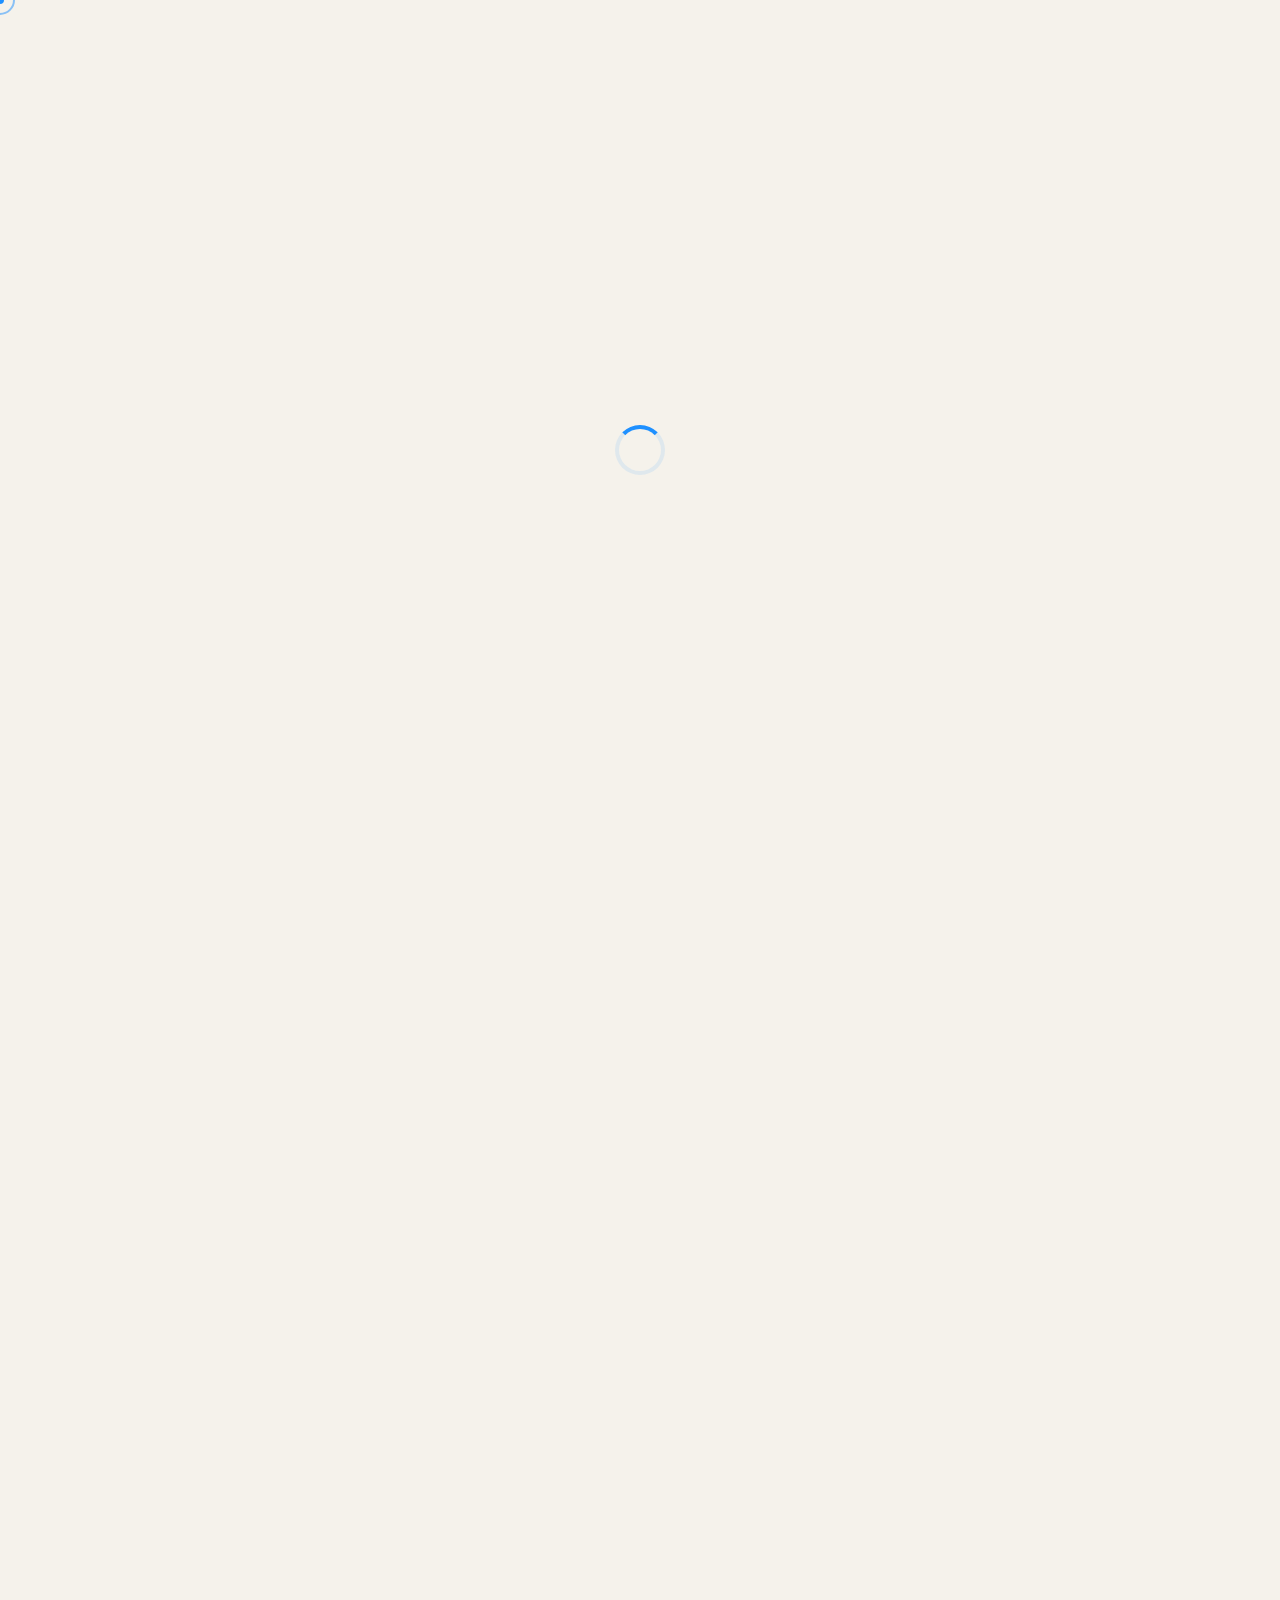
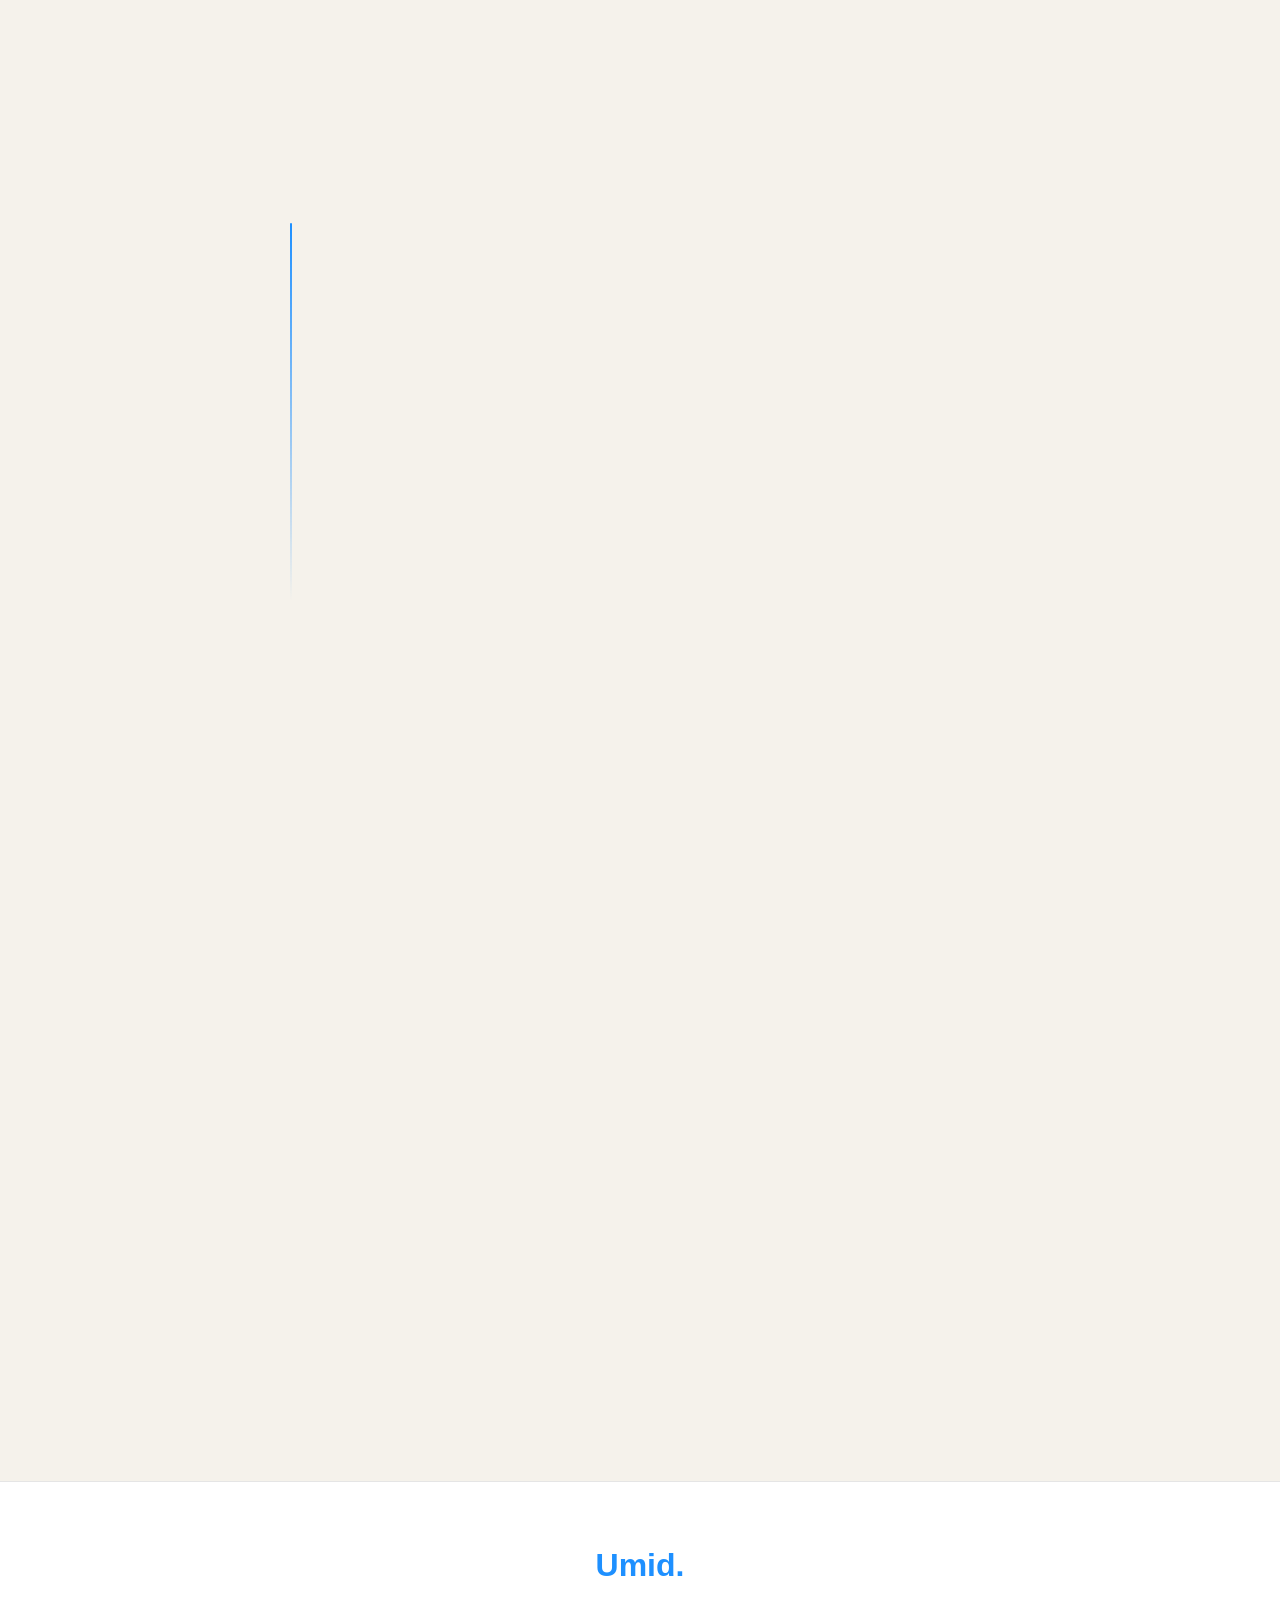
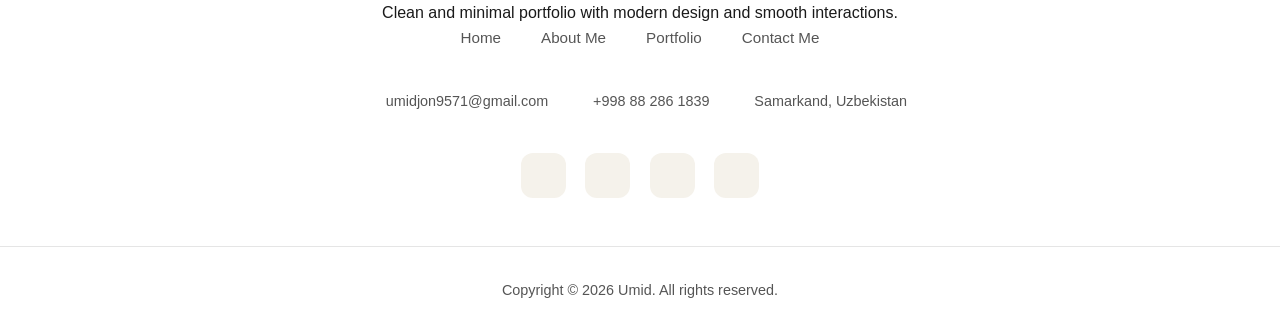
==== commit 052750cf: "Update about.html" ====
--- a/about.html
+++ b/about.html
@@ -341,11 +341,12 @@
   <i data-lucide="arrow-up"></i>
 </button>
 
-<script src="js/translations.js"></script>
-<script src="js/lang.js"></script>
-<script src="js/animations.js"></script>
-<script src="js/about.js"></script>
+<script src="translations.js"></script>
+<script src="lang.js"></script>
+<script src="animations.js"></script>
+<script src="about.js"></script>
 </body>
 
 
 </html>
+
